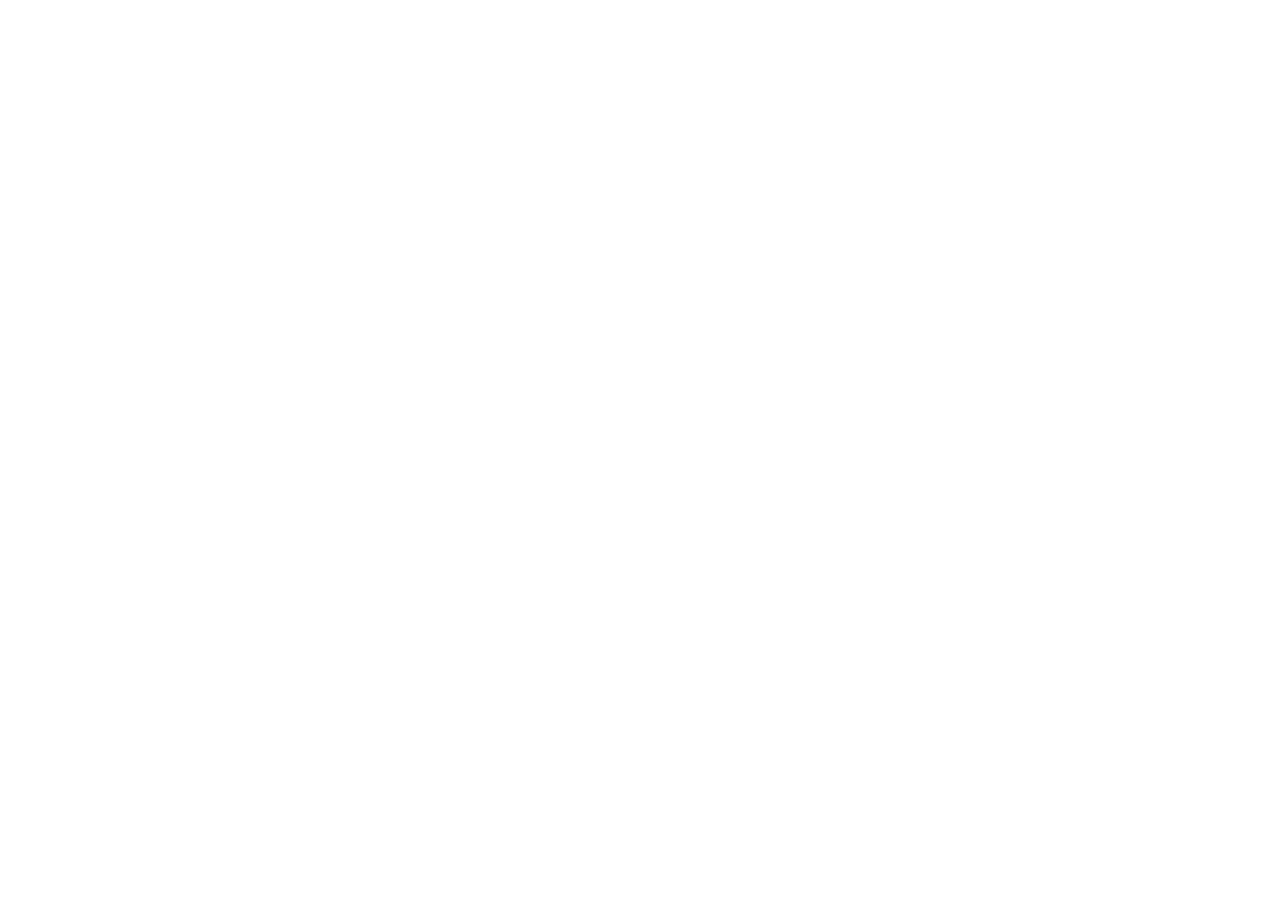
==== src/about.html @ 9f4b1eec "File About" ====
<!DOCTYPE html>
<html lang="en">
<head>
    <meta charset="UTF-8">
    <meta name="viewport" content="width=device-width, initial-scale=1.0">
    <title>Document</title>
</head>
<body>
    
</body>
</html>
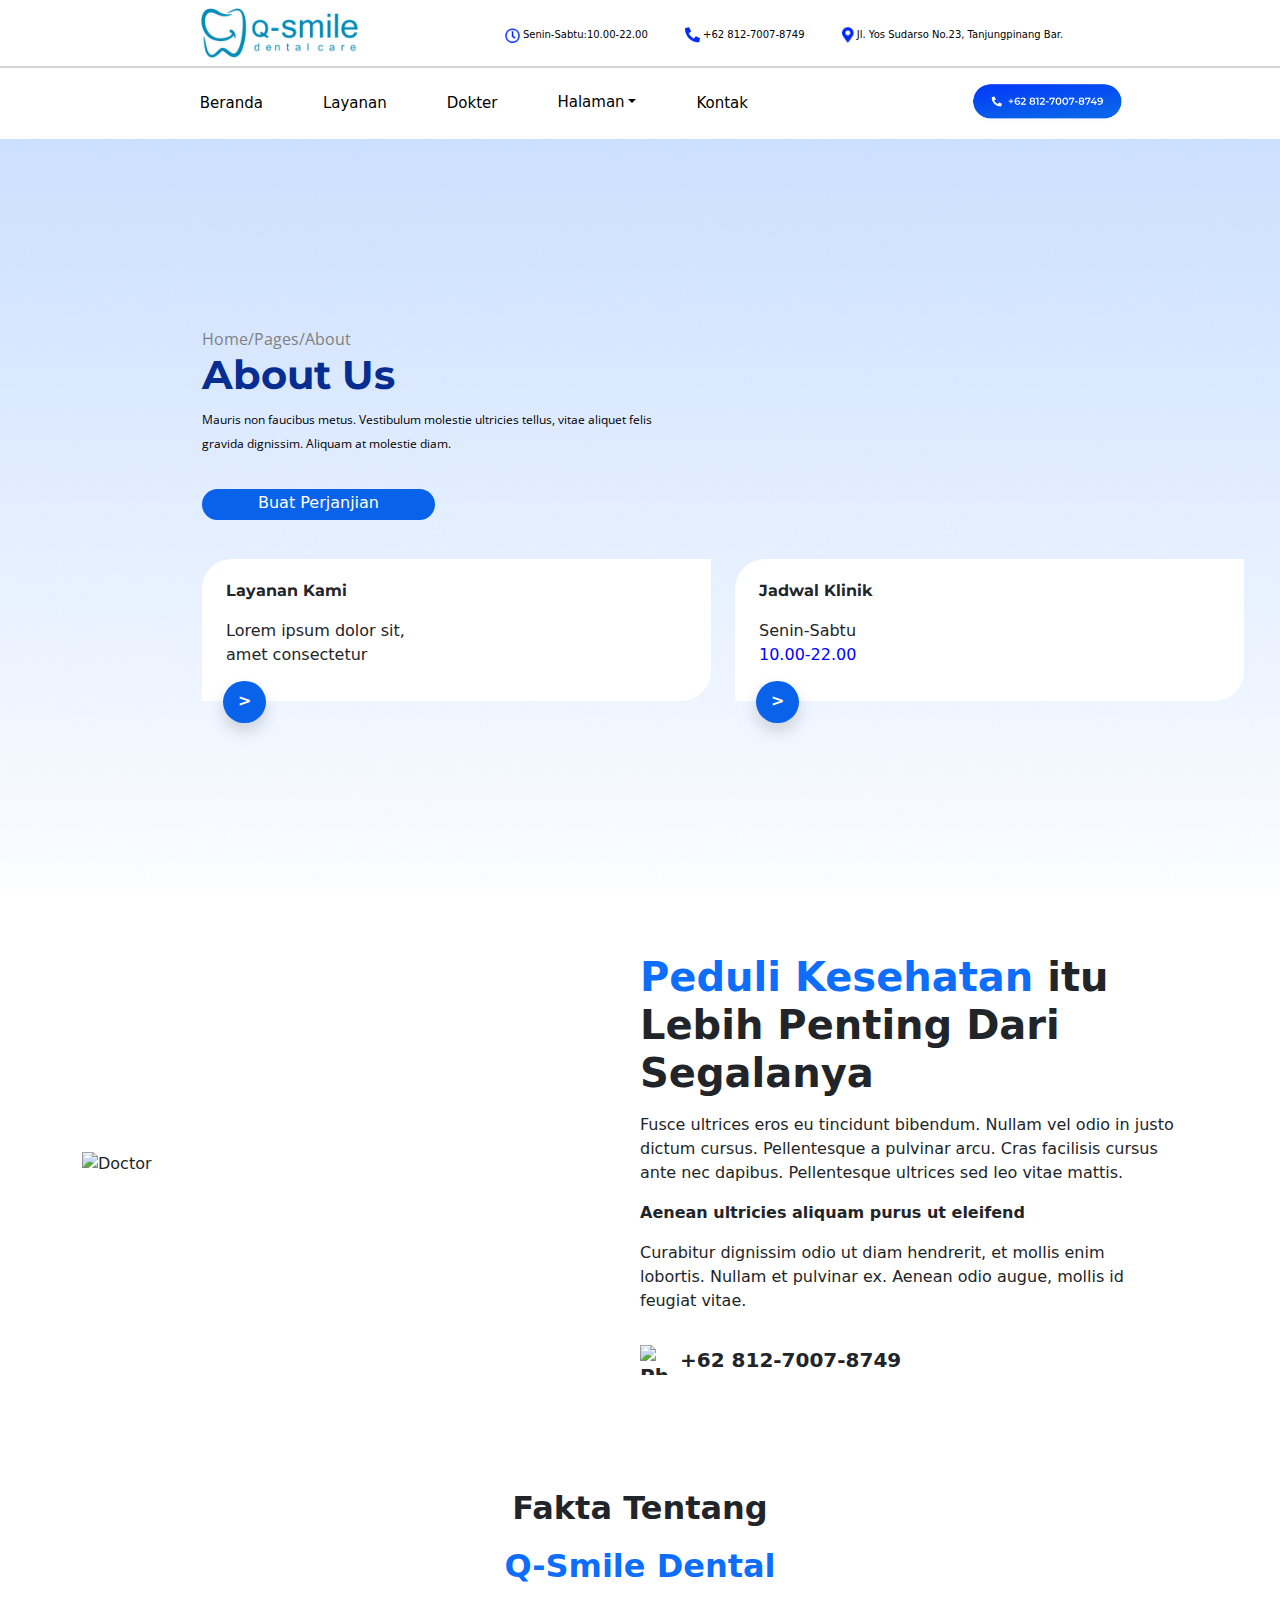
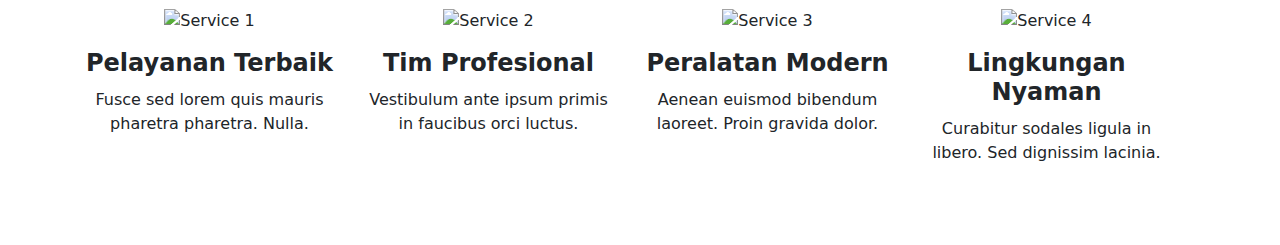
==== commit 1789e77b: "Baru about tapi belum selesai, masih banyak yang kurang juga. Css juga masih banyak" ====
--- a/src/about.html
+++ b/src/about.html
@@ -1,11 +1,143 @@
 <!DOCTYPE html>
 <html lang="en">
 <head>
-    <meta charset="UTF-8">
-    <meta name="viewport" content="width=device-width, initial-scale=1.0">
-    <title>Document</title>
+    <meta charset="utf-8">
+    <meta name="viewport" content="width=device-width, initial-scale=1">
+    <title>Q-Smile Dental - About</title>
+    <link rel="stylesheet" href="layout.css">
+    <link href="https://cdn.jsdelivr.net/npm/bootstrap@5.3.3/dist/css/bootstrap.min.css" rel="stylesheet" integrity="sha384-QWTKZyjpPEjISv5WaRU9OFeRpok6YctnYmDr5pNlyT2bRjXh0JMhjY6hW+ALEwIH" crossorigin="anonymous">
+    <link rel="preconnect" href="https://fonts.googleapis.com">
+    <link rel="preconnect" href="https://fonts.gstatic.com" crossorigin>
+    <link href="https://fonts.googleapis.com/css2?family=Montserrat:wght@900&family=Open+Sans:ital,wght@0,300..800;1,300..800&display=swap" rel="stylesheet">
+    <link href="https://fonts.googleapis.com/css2?family=Montserrat:wght@800&display=swap" rel="stylesheet">
 </head>
 <body>
+    <div class="navigasi">
+        <div class="shadow">
+            <!-- Navbar untuk logo -->
+            <div class="navbar logo-navbar">
+                <div class="container">
+                    <a href="#beranda"><img src="../img/tooth (1).png" alt="Logo" class="logo"></a>
+                    <div id="navbarsExample02">
+                        <a href="kontak" class="m-3 no-underline" style="font-size: x-small;"><img style="max-width: 15px;" src="../img/clock.png"> Senin-Sabtu:10.00-22.00</a>
+                        <a href="kontak" class="m-3 no-underline" style="font-size: x-small;"><img style="max-width: 15px;" src="../img/phone-alt.png"> +62 812-7007-8749</a>
+                        <a href="kontak" class="m-3 no-underline" style="font-size: x-small;"><img style="max-width: 12px;" src="../img/map-marker-alt.png"> Jl. Yos Sudarso No.23, Tanjungpinang Bar.</a>
+                    </div>
+                </div>
+            </div>
+
+            <div class="Bar"></div>
+
+            <!-- Navbar untuk menu navigasi -->
+            <div class="navbar menu-navbar">
+                <div class="container">
+                    <ul class="menu">
+                        <li><a href="#beranda">Beranda</a></li>
+                        <li><a href="#pelayanan">Layanan</a></li>
+                        <li><a href="#dokter">Dokter</a></li>
+                        <li class="nav-item dropdown"><a class="nav-link dropdown-toggle" href="halaman" data-bs-toggle="dropdown" aria-expanded="false">Halaman</a>
+                            <ul class="dropdown-menu">
+                                <li><a class="dropdown-item" href="#">Berita</a></li>
+                                <li><a class="dropdown-item" href="#">Buat Perjanjian</a></li>
+                                <li><a class="dropdown-item" href="#">Detail Harga</a></li>
+                                <li><a class="dropdown-item" href="#">Pertanyaan</a></li>
+                            </ul>
+                        <li><a href="#kontak">Kontak</a></li>
+                    </ul>
+                    <a href="wa web" class="phone-link"><img style="max-width: 160px;" src="../img/Phone.png" alt="Phone"></a>
+                </div>
+            </div>
+        </div>
+    </div>
     
+    <!-- Konten -->
+    <div class="beranda">
+        <div class="row">
+            <div class="kiri">
+                <div class="row">
+                    <p style="height: 2px;"><font color="grey" face="Open Sans">Home/Pages/About</font></p>
+                    <br>
+                    <h1><font face="Montserrat"><strong>About Us</strong></font></h1>
+                        <br>
+                        <p><font style="font-size: 12px;" color="black" face="Open Sans">Mauris non faucibus metus. Vestibulum molestie ultricies tellus, vitae aliquet felis
+                            <br>gravida dignissim. Aliquam at molestie diam.</font>
+                        </p>
+                    <div class="tombol">
+                        <a href="" class="tomboljanji">Buat Perjanjian</a>
+                    </div>
+                    <div class="section row p-0 pt-4">
+                        <div class="section1 position-relative col">
+                                <div class="one ps-4">
+                                    <p><font face="Montserrat"><strong>Layanan Kami</strong></font></p>
+                                    <p>Lorem ipsum dolor sit,
+                                        <br>amet consectetur</p>
+                                </div>
+                                <button class="tombolsection position-absolute shadow mb-5"><strong>></strong></button>
+                        </div>
+                        <div class="section1 position-relative col">
+                            <div class="one ps-4">
+                                    <p><font face="Montserrat"><strong>Jadwal Klinik</strong></font></p>
+                                    <p>Senin-Sabtu
+                                    <br><span style="color: blue;">10.00-22.00</span></p>
+                            </div>
+                            <button class="tombolsection position-absolute shadow mb-5"><strong>></strong></button>
+                        </div>
+                    </div>
+                </div>  
+            </div>    
+        </div>
+    </div>
+
+    <!-- Content -->
+    <div class="container mt-5">
+        <div class="row align-items-center">
+            <div class="col-md-6">
+                <img src="doctor-smile.png" alt="Doctor" class="img-fluid">
+            </div>
+            <div class="col-md-6">
+                <h1 class="display-4"><span class="text-primary">Peduli Kesehatan</span> itu Lebih Penting Dari Segalanya</h1>
+                <p>Fusce ultrices eros eu tincidunt bibendum. Nullam vel odio in justo dictum cursus. Pellentesque a pulvinar arcu. Cras facilisis cursus ante nec dapibus. Pellentesque ultrices sed leo vitae mattis.</p>
+                <p><strong>Aenean ultricies aliquam purus ut eleifend</strong></p>
+                <p>Curabitur dignissim odio ut diam hendrerit, et mollis enim lobortis. Nullam et pulvinar ex. Aenean odio augue, mollis id feugiat vitae.</p>
+                <div class="contact-info">
+                    <p><img src="ic-phone.png" alt="Phone" class="icon"> +62 812-7007-8749</p>
+                </div>
+            </div>
+        </div>
+    </div>
+
+    <!-- New Content -->
+    <div class="new-content mt-5" style="background-image: url('background.jpg'); background-size: cover; background-position: center; padding: 50px 0;">
+        <div class="container">
+            <h2 class="text-center text-dark fw-bold">Fakta Tentang</h2>
+            <h2 class="text-center text-primary fw-bold">Q-Smile Dental</h2>
+            <div class="row text-center mt-4">
+                <div class="col-md-3">
+                    <img src="service1.jpg" alt="Service 1" class="img-fluid mb-3">
+                    <h4 class="text-dark fw-bold">Pelayanan Terbaik</h4>
+                    <p>Fusce sed lorem quis mauris pharetra pharetra. Nulla.</p>
+                </div>
+                <div class="col-md-3">
+                    <img src="service2.jpg" alt="Service 2" class="img-fluid mb-3">
+                    <h4 class="text-dark fw-bold">Tim Profesional</h4>
+                    <p>Vestibulum ante ipsum primis in faucibus orci luctus.</p>
+                </div>
+                <div class="col-md-3">
+                    <img src="service3.jpg" alt="Service 3" class="img-fluid mb-3">
+                    <h4 class="text-dark fw-bold">Peralatan Modern</h4>
+                    <p>Aenean euismod bibendum laoreet. Proin gravida dolor.</p>
+                </div>
+                <div class="col-md-3">
+                    <img src="service4.jpg" alt="Service 4" class="img-fluid mb-3">
+                    <h4 class="text-dark fw-bold">Lingkungan Nyaman</h4>
+                    <p>Curabitur sodales ligula in libero. Sed dignissim lacinia.</p>
+                </div>
+            </div>
+        </div>
+    </div>
+
+
+    <script src="https://cdn.jsdelivr.net/npm/bootstrap@5.3.3/dist/js/bootstrap.bundle.min.js" integrity="sha384-YvpcrYf0tY3lHB60NNkmXc5s9fDVZLESaAA55NDzOxhy9GkcIdslK1eN7N6jIeHz" crossorigin="anonymous"></script>
+
 </body>
 </html>--- a/src/layout.css
+++ b/src/layout.css
@@ -0,0 +1,332 @@
+@font-face {
+    font-family: Montserrat;
+    src: url(../font/Montserrat/Montserrat-Italic-VariableFont_wght.ttf);
+}
+
+* {
+    margin: 0;
+    padding: 0;
+    box-sizing: border-box;
+}
+
+body {
+    font-family: Arial, sans-serif;
+}
+
+/*Bagian Navbar*/
+.navbar {
+    width: 100%;
+    background-color: #ffffff;
+    color: #fff;
+    padding: 10px 0;
+}
+
+.logo-navbar .container {
+    display: flex;
+    align-items: center;
+    justify-content: space-between;
+    width: 70.5%;
+    margin: 0 auto;
+}
+
+.logo-navbar .logo {
+    max-height: 50px;
+}
+
+.menu-navbar .container {
+    display: flex;
+    justify-content: space-between;
+    align-items: center;
+    width: 78%;
+    margin: auto;
+}
+
+.menu-navbar .menu {
+    list-style-type: none;
+    display: flex;
+    align-items: center;
+}
+
+.menu-navbar .menu li {
+    margin: 0 15px;
+}
+
+.menu-navbar .menu li a {
+    color: #000000;
+    text-decoration: none;
+    font-size: 15px;
+}
+
+.menu {
+    margin-top: 15px;
+}
+
+.menu li a{
+    margin-right: 30px;
+}
+
+.menu-navbar .menu li a:hover {
+    text-decoration: underline;
+}
+
+.Bar {
+    width: 100%;
+    height: 1.5px;
+    background-color: rgb(44, 44, 44);
+    opacity: 20%;
+}
+
+.no-underline {
+    text-decoration: none;
+    color: #000000;
+}
+
+.shadow::before{
+    content: '';
+    position: absolute;
+    z-index: -1;
+    box-shadow: 0 0 100px rgb(52, 130, 255);
+    top: 0%;
+    bottom: 80%;
+    left: 0px;
+    right: 0px;
+    border-radius: 100px / 10px;
+}/*End Bagian Navbar*/
+
+
+
+
+/* Konten halaman */
+
+.beranda{
+    background-position: -1;
+    background-image: url('../img/bg.png');
+    background-size: cover;
+    background-position: center;
+    background-repeat: no-repeat;
+}
+
+.row{
+    width: 100%;
+    display: flex;
+    justify-content: center;
+    flex-wrap: wrap;
+}
+
+.kiri .row h1{
+    color: #062D92;
+}
+
+.kiri .row img {
+    margin-top: 15px;
+}
+
+.kiri{
+    display: flex;
+    justify-content: center;
+    align-items: center;
+    position: relative;
+    flex: 1;
+    max-width: 500px;
+    height: 750px;
+    margin-left: 190px;
+}
+
+
+.kanan{
+    display: flex;
+    justify-content: center;
+    align-items: center;
+    position: relative;
+    flex: 1;
+    max-width: 200px;
+    height: 750px;
+    margin-right: 20px;
+}
+
+.tombol{
+    padding: 20px;
+}
+
+.tomboljanji {
+    border-radius: 100px;
+    background-color: #0962EA;
+    color: white;
+    padding: 4px 56px 8px 56px;
+    text-decoration: none;
+}
+
+.one{
+    background-color: #ffffff;
+    padding: 18px;
+    padding-top: 20px;
+    border-radius: 30px 0px 30px 0px;
+}
+
+.tombolsection{
+    border-radius: 100px;
+    background-color: #0962EA;
+    color: white;
+    padding: 8px 15px 10px 15px;
+    top : 122px;
+    left: 33px;
+    border: none;
+}
+
+.profession {
+    text-align: center;
+}
+
+
+.kiridua {
+    display: flex;
+    justify-content: center;
+    align-items: center;
+    position: relative;
+    flex: 1;
+    max-width: 500px;
+    height: 400px;
+    margin-left: 250px;
+}
+
+.gambarpasion {
+    position: absolute;
+    top: 10px;
+    left: 350px;
+}
+
+.ketiga{
+    margin-top: 100px;
+    background-position: -1;
+    background-image: url('../img/Background.png');
+    background-size: cover;
+    background-position: center;
+    background-repeat: no-repeat;
+    height: 500px;
+}
+
+.kiriketiga{
+    display: flex;
+    justify-content: center;
+    align-items: center;
+    position: relative;
+    flex: 1;
+    height: 530px;
+    margin-left: 250px;
+}
+
+.tombollayanan{
+    border-radius: 100px;
+    background-color: #0962EA;
+    color: white;
+    padding: 6px 56px 10px 56px;
+    text-decoration: none;
+}
+
+.gambarlayanan{
+    position: absolute;
+    top: 310px;
+    right: 20px;
+    z-index: 0;
+}
+
+.isilayanan{
+    z-index: 1;
+    position: absolute;
+    top: 380px;
+    margin-left: 90px;
+}
+
+.isijadwal{
+    z-index: 1;
+    position: relative;
+    top: 30px;
+}
+
+
+
+/* Menghapus garis bawah pada tautan di logo-navbar */
+
+
+/* Konten Halaman About */
+.content-section {
+    margin-top: 40px;
+    margin-bottom: 40px;
+}
+.navbar-custom {
+    background-color: transparent;
+}
+.navbar-nav .nav-item {
+    position: relative;
+}
+.navbar-nav .nav-item::after {
+    content: '/';
+    position: absolute;
+    right: -15px;
+}
+.navbar-nav .nav-item:last-child::after {
+    content: '';
+}
+
+.nav-separator {
+    margin: 0 10px;
+    color: #6c757d;
+}
+
+h1.display-4 {
+    font-size: 2.5rem;
+    font-weight: bold;
+    margin-top: 1rem;
+    margin-bottom: 1rem;
+}
+
+h1.display-4 .text-primary {
+    color: #007bff;
+}
+
+p {
+    font-size: 1rem;
+    margin-bottom: 1rem;
+}
+
+.contact-info {
+    margin-top: 2rem;
+}
+
+.contact-info p {
+    display: flex;
+    align-items: center;
+    font-size: 1.25rem;
+    font-weight: bold;
+}
+
+.contact-info .icon {
+    margin-right: 10px;
+    width: 30px;
+    height: 30px;
+}
+
+.new-content {
+    text-align: center;
+}
+
+.new-content h2.text-center {
+    margin-bottom: 20px;
+}
+
+.new-content .row .col-md-3 {
+    margin-bottom: 30px;
+}
+
+.new-content .row .col-md-3 img {
+    max-height: 150px;
+    margin-bottom: 15px;
+}
+
+.new-content .row .col-md-3 h4 {
+    margin-bottom: 10px;
+}
+
+.new-content .row .col-md-3 p {
+    margin-bottom: 0;
+}